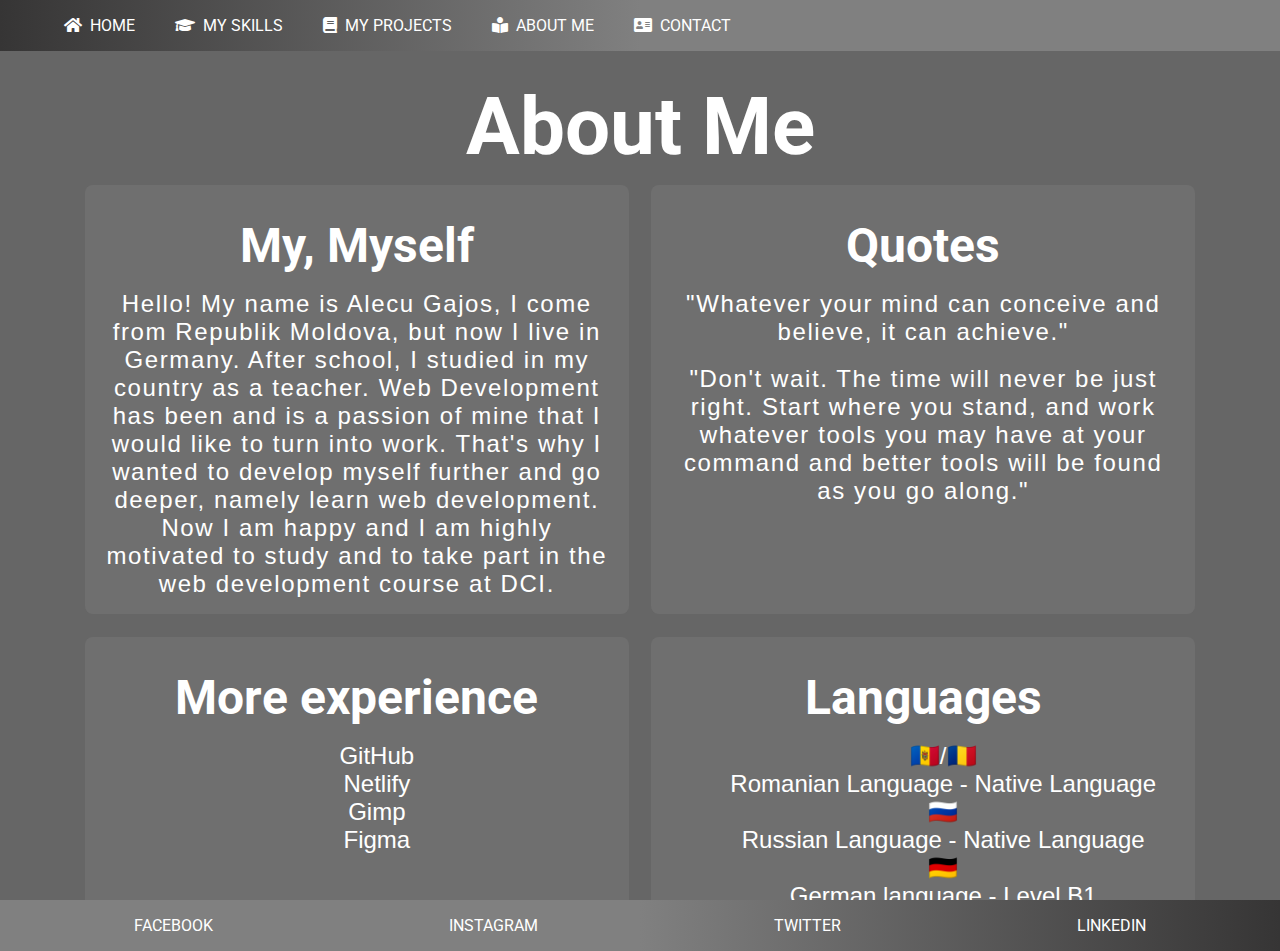
==== about.html @ 5f1db211 "Add files via upload" ====
<!DOCTYPE html>
<html lang="en">
<head>
    <meta charset="UTF-8">
    <meta http-equiv="X-UA-Compatible" content="IE=edge">
    <meta name="viewport" content="width=device-width, initial-scale=1.0">
    <title>Document</title>
    <link rel="preconnect" href="https://fonts.googleapis.com">
    <link rel="preconnect" href="https://fonts.gstatic.com" crossorigin>
    <link href="https://fonts.googleapis.com/css2?family=Roboto:ital,wght@0,900;1,400&display=swap" rel="stylesheet">
    <link rel="stylesheet" href="./style.css">
    <link rel="stylesheet" href="./about.css">
    <link rel="stylesheet" href="https://cdnjs.cloudflare.com/ajax/libs/font-awesome/5.15.4/css/all.min.css" crossorigin="anonymous" referrerpolicy="no-referrer" />
</head>
<body id="about">
    <header>
        <nav>
            <ul>
                <li><a href="./index.html">Home</a></li>
                <li><a href="./skills.html">My Skills</a></li>
                <li><a href="./projekt.html">My Projects</a></li>
                <li><a href="./about.html">About Me</a></li>
                <li><a href="./contact.html">Contact</a></li>
            </ul>
        </nav>
    </header>
    <main id="home_about">
        <h1>About Me</h1>
        <section>
            <article>
                <h2>My, Myself</h2>
                <p>Hello! My name is Alecu Gajos, I come from Republik Moldova, but now I live in Germany.
                    After school, I studied in my country as a teacher.
                    Web Development has been and is a passion of mine that I would like to turn into work. That's why I wanted to develop myself further and go deeper, namely learn web development. Now I am happy and I am highly motivated to study and to take part in the web development course at DCI.</p>
            </article>
            <article>
                <h2>Quotes</h2>
                <p>"Whatever your mind can conceive and believe, it can achieve."</p>
                <br>
                <p>"Don't wait. The time will never be just right. Start where you stand, and work whatever tools you may have at your command and better tools will be found as you go along."</p>
            </article>
            <article class="experience">
                <h2>More experience</h2>
                <nav>
                    <ul>
                        <li>GitHub</li>
                        <li>Netlify</li>
                        <li> Gimp </li>
                        <li>Figma</li>
                    </ul>
                </nav>
            </article>
            <article class="language">
                <h2>Languages</h2>
                <ul>
                    <li>Romanian Language - Native Language</li>
                    <li>Russian Language - Native Language</li>
                    <li>German language - Level B1</li>
                    <li>English language - Level A2</li>
                </ul>
            </article>
        </section>
    </main>
    <footer>
        <a href="#">Facebook</a>
        <a href="#">Instagram</a>
        <a href="#">Twitter</a>
        <a href="#">Linkedin</a>
    </footer>
</body>
</html>
---- style.css ----
:root {
    --navcolor: linear-gradient(to right, rgb(54, 53, 53), gray, rgba(128, 128, 128));
    --footernavcolor: #38da38;
}
* {
    font-family: 'Roboto', sans-serif;
    margin: 0;
    list-style-type: none;
    text-decoration: none;
    color: white;
}
body {
    background-image: url(https://images.pexels.com/photos/160107/pexels-photo-160107.jpeg?auto=compress&cs=tinysrgb&h=750&w=1260);
    background-repeat: no-repeat;
    background-size: cover;
    background-attachment: fixed;
}
/* header */
#home > #home_main > figure > img {
    clip-path: circle(30% at 50% 60%);
    width: 30%;
    position: absolute;
    top: -5%;
}
header {
    background-image: linear-gradient(to right, rgb(54, 53, 53), gray, rgba(128, 128, 128));
    position: fixed;
    width: 100%;
    z-index: 1;

    animation-name: exampl;
    animation-duration: 10s;
    animation-iteration-count: infinite;
    animation-timing-function: ease-in-out;
}
@keyframes exampl {
    0% {background-image: linear-gradient(to right, rgb(54, 53, 53), gray, rgba(128, 128, 128));}
    100% {background-image: linear-gradient(to left, rgb(54, 53, 53), gray, rgba(128, 128, 128));}
}
header > nav > ul {
    display: flex;
}
header > nav > ul > li {
    margin: 1rem;
}
header > nav > ul > li > a {
    text-transform: uppercase;
}
header > nav > ul > li > a::before {
    font-family: "Font Awesome 5 Free"; 
    font-weight: 900; 
    margin: 0.5rem;
}
header > nav > ul > li:nth-child(1) > a::before {
    content: "\f015";
}
header > nav > ul > li:nth-child(2) > a::before {
    content: "\f19d";
}
header > nav > ul > li:nth-child(3) > a::before {
    content: "\f02d";
}
header > nav > ul > li:nth-child(4) > a::before {
    content: "\f5da";
}
header > nav > ul > li:nth-child(5) > a::before {
    content: "\f2bb";
}
header > nav > ul > li > a:hover {
    color: var(--footernavcolor);
    transition: 500ms ease-in-out;
}
/* main */
main {
    height: 100vh;
    width: 100vw;
    position: relative;
    overflow-x: hidden;
}
#home_main > h1 {
    position: absolute;
    top: 70%;
    left: 7%;
    background: gray;
    padding: 1rem;
    border-radius: 1rem;
    color: #434248;

    animation: name1 2s;
}
#home_main > h2 {
    position: absolute;
    top: 30rem;
    left: 50rem;
    background: gray;
    padding: 1rem;
    border-radius: 1rem;
    font-size: 3rem;
    color: #434248;

    animation: name 2s;
}
@keyframes name {
    from {
        transform: translateX(130%);
    }
    to {
        transform: translateX(0%);
    }
}
@keyframes name1 {
    from {
        transform: translateX(-190%);
    }
    to {
        transform: translateX(0%)
    }
}
/* footer */
footer {
    display: flex;
    justify-content: space-around;
    background-image: linear-gradient(to left, rgb(54, 53, 53), gray, rgba(128, 128, 128));
    padding: 1rem;
}
footer > a {
    text-transform: uppercase;
}

footer > a:hover {
    color: var(--footernavcolor);
}
/* responsiv */

@media screen and (max-width: 1024px) {
    #home > #home_main > figure > img {
        width: 40%;
    }
    #home_main > h2 {
        font-size: 3rem;
        left: 25rem;
    }
}
@media screen and (max-width: 768px) {
    #home > #home_main > figure > img {
        width: 50%;
    }
    #home_main > h1 {
        font-size: 2rem;
        left: 0rem;
    }
    #home_main > h2 {
        font-size: 3rem;
        left: 20rem;
    }
}
/* nav mobile */

@media screen and (max-width: 425px) {
    #home > header > nav > ul {
        display: flex;
        flex-direction: column;
        position: absolute;
        background: var(--navcolor);
        right: 0rem;
        padding: 0rem;
        border-radius: 0rem 0rem 0rem 1.5rem;

        animation: nav 2s;
    }
    @keyframes nav {
        from {
            transform: translateY(-16rem);
        }
        to {
            transform: translateY(0rem);
        }
    }
    #home > header > nav > ul a {
        font-size: 0.9rem;
    }
    #home > header > nav > ul li {
        font-size: 0.9rem;
        margin: 0.5rem;
    }
    #home > #home_main > figure > img {
        width: 75%;
        top: -3rem;
        left: -1rem;
    }
    #home_main > h1 {
        font-size: 1.5rem;
        top: 25rem;
        left: 0rem;
    }
    #home_main > h2 {
        font-size: 2rem;
        left: 6rem;
    }
}
@media screen and (max-width: 375px) {
    #home > #home_main > figure > img {
        width: 80%;
        top: -2rem;
        left: -2rem;
    }
    footer a {
        font-size: 0.9rem;
    }
}
@media screen and (max-width: 320px) {
    #home > #home_main > figure > img {
        width: 90%;
        top: 2rem;
    }
    footer {
        display: flex;
        flex-direction: column;
        align-items: center;
    }
}
---- about.css ----
#about {
    background-image: linear-gradient(rgba(0, 0, 0, 0.6), rgba(0, 0, 0, 0.6)), url(https://images.pexels.com/photos/169573/pexels-photo-169573.jpeg?auto=compress&cs=tinysrgb&h=750&w=1260);

}
#home_about > section {
    display: flex;
    justify-content: center;
    flex-wrap: wrap;
}
#home_about > h1 {
    margin-top: 5rem;
    text-align: center;
    font-size: 5rem;
}
#home_about > section > article > h2 {
    text-align: center;
    margin: 1rem;
    font-size: 3rem;
}
#home_about > section p {
    font-family: sans-serif;
    letter-spacing: 0.1rem;
}
#home_about > section > article {
    
    padding: 1rem;
    text-align: center;
    background: rgba(128, 128, 128, 0.349);
    margin: 0.7rem;
    border-radius: 0.5rem;
}
#home_about > section > article p,
#home_about > section > .language > ul > li,
#home_about > section > .experience > nav > ul > li
 {
    display: flex;
    flex-direction: column;
    justify-content: center;
    align-items: center;
    font-family: sans-serif;
    font-size: 1.5rem;
}
#home_about > section > .language ul > :nth-child(1)::before {
    content: "🇲🇩/🇷🇴";
    margin: 0rem 1rem;
}
#home_about > section > .language ul > :nth-child(2)::before {
    content: "🇷🇺";
    margin: 0rem 1rem;
}
#home_about > section > .language ul > :nth-child(3)::before {
    content: "🇩🇪";
    margin: 0rem 1rem;
}
#home_about > section > .language ul > :nth-child(4)::before {
    content: "🇻🇬";
    margin: 0rem 1rem;
}

/* responsiv */
    @media screen and (max-width: 1440px) {
        #home_about > section > article {
            flex-basis: 40%;
        }
    }
    @media screen and (max-width: 1024px) {
        #home_about > section > article {
            flex-basis: 40%;
        }
    }
    @media screen and (max-width: 768px) {
        #home_about > section > article {
            flex-basis: 80%;
        }
    }

    @media screen and (max-width: 425px) {
        #about > header > nav > ul {
            display: flex;
            flex-wrap: wrap;
            position: absolute;
            background: var(--navcolor);
            right: 0rem;
            padding: 0rem;
            border-radius: 0rem 0rem 1rem 1rem;
    
            animation: nav 2s;
        }
        #about > header > nav > ul li {
            margin: 0.3rem;
        }
        #home_about > h1 {
            font-size: 4rem;
        }      
}
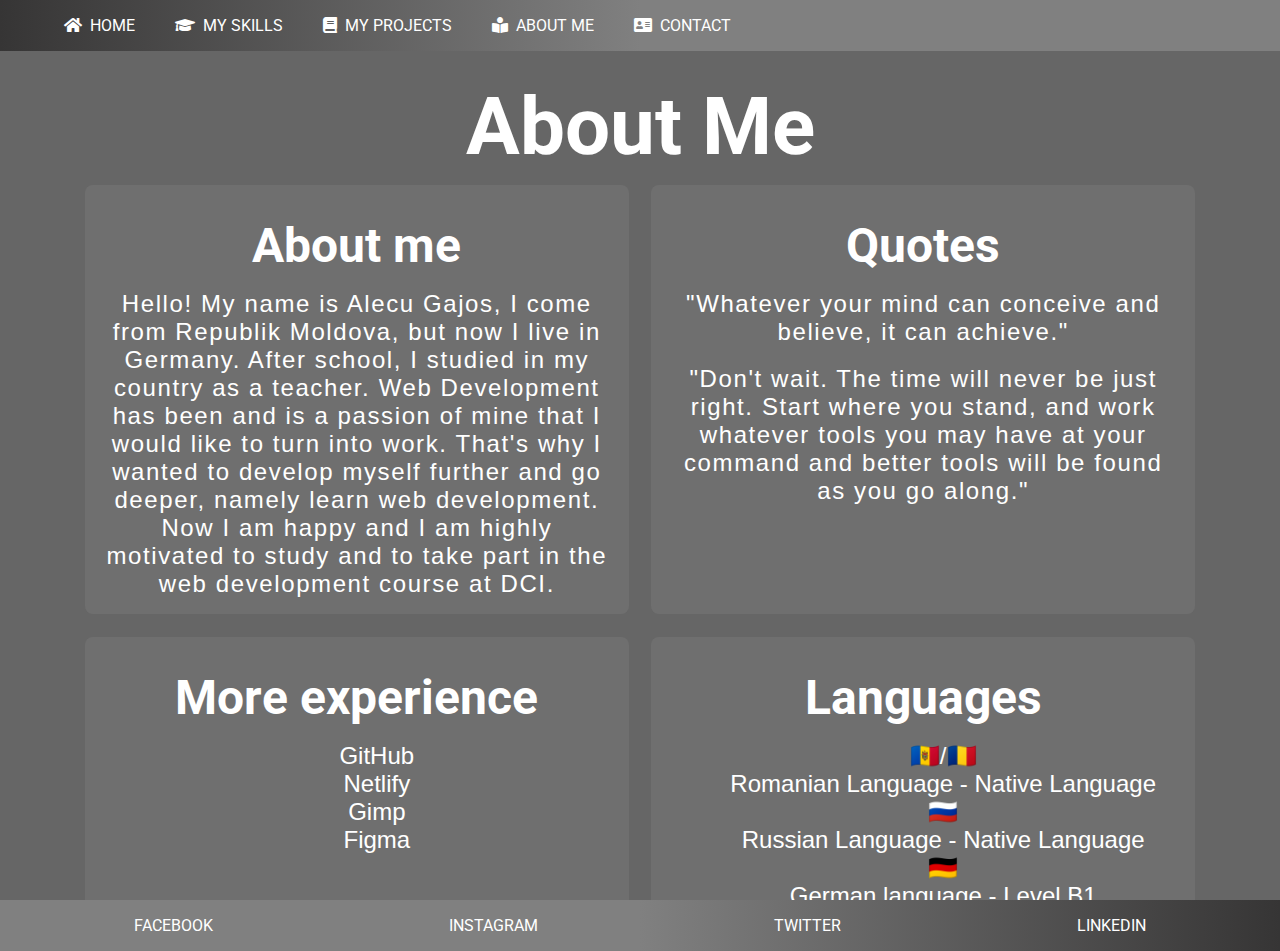
==== commit 3772012c: "commit" ====
--- a/about.html
+++ b/about.html
@@ -28,7 +28,7 @@
         <h1>About Me</h1>
         <section>
             <article>
-                <h2>My, Myself</h2>
+                <h2>About me</h2>
                 <p>Hello! My name is Alecu Gajos, I come from Republik Moldova, but now I live in Germany.
                     After school, I studied in my country as a teacher.
                     Web Development has been and is a passion of mine that I would like to turn into work. That's why I wanted to develop myself further and go deeper, namely learn web development. Now I am happy and I am highly motivated to study and to take part in the web development course at DCI.</p>
